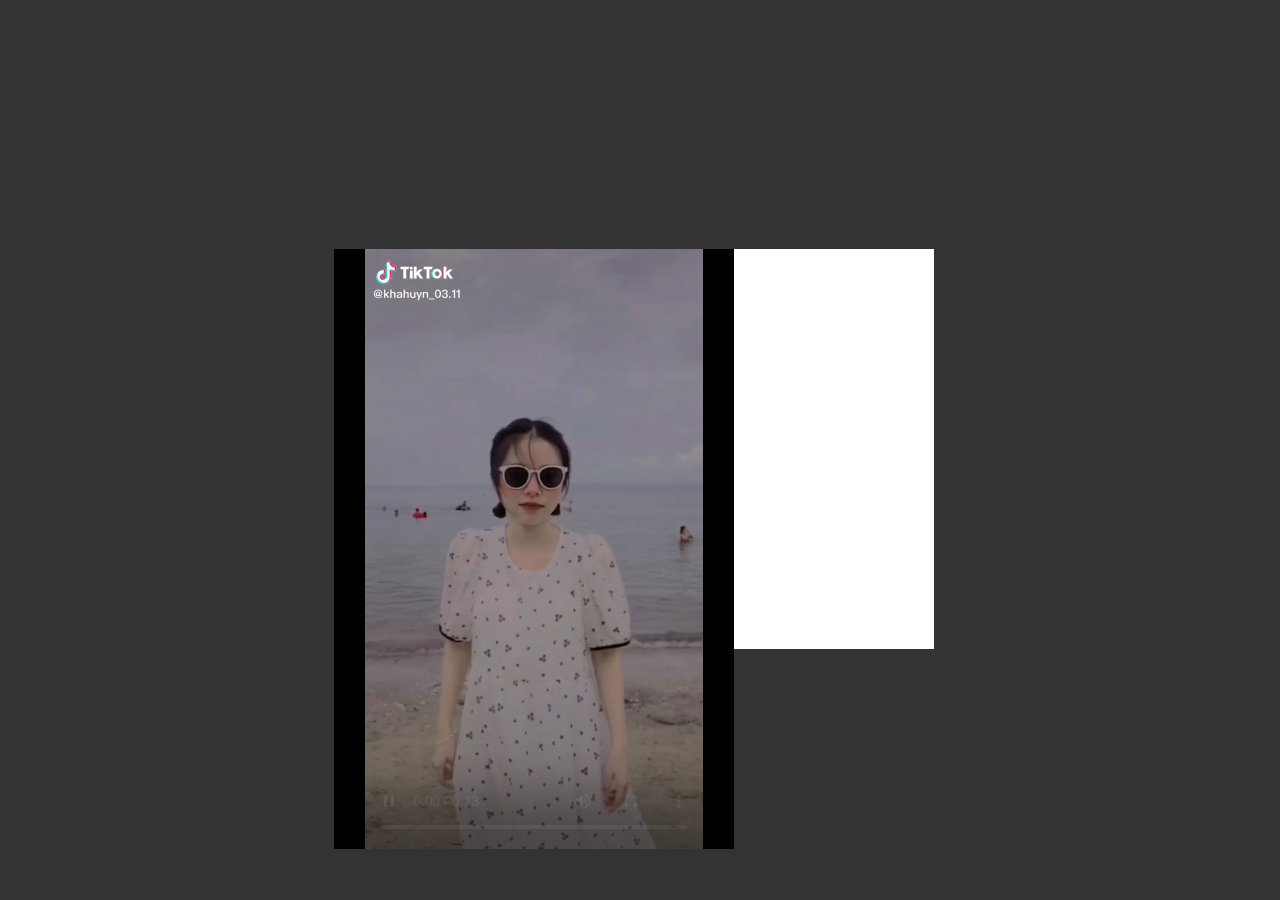
==== playvideo.html @ 308c2508 "update" ====
<!DOCTYPE html>
<html lang="en">
  <head>
    <title>Gửi Em</title>
    <link rel="icon" type="image/x-icon" href="img/tom.ico">
    <!-- Required meta tags -->
    <meta charset="utf-8" />
    <meta
      name="viewport"
      content="width=device-width, initial-scale=1, shrink-to-fit=no"
    />

    <!-- Bootstrap CSS -->
    <!-- <link rel="stylesheet/less" type="text/css" href="css/video.scss" /> -->
    <link rel="stylesheet" href="css/video.css" />
    <script src="js/video.js"></script>
  </head>
  <body>
    <div class="play-backdrop"></div>
    <div class="play-button">
      <svg class="play-circles" viewBox="0 0 152 152">
        <circle class="play-circle-01" fill="none" stroke="#fff" stroke-width="3" stroke-dasharray="343 343" cx="76" cy="76" r="72.7"/>
        <circle class="play-circle-02" fill="none" stroke="#fff" stroke-width="3" stroke-dasharray="309 309" cx="76" cy="76" r="65.5"/>
      </svg>
      <div class="play-perspective">
        <button class="play-close"></button>
        <div class="play-triangle">
          <div class="play-video">
            <iframe width="400" height="600" src="img/tiktok.mp4" frameborder="0" allow="autoplay; encrypted-media" allowfullscreen></iframe>
          </div>
        </div>
      </div>
    </div>
  </html>

  <!-- <video src="https://www.robmillsarchitects.com/files/land/city/RMA_Web_land_city_1.mp4" loop muted autoplay playsinline></video> -->
---- css/video.css ----
body {
  display: flex;
  justify-content: center;
  align-items: center;
  height: 100vh;
  margin: 0;
  background-color: #333;
  overflow: hidden;
}

.play-button {
  width: 152px;
  height: 152px;
  position: relative;
  cursor: pointer;
}

.play-backdrop {
  width: 100%;
  height: 100%;
  position: fixed;
  left: 0;
  top: 0;
  background-color: #000;
  opacity: 0;
  visibility: hidden;
}

.play-close {
  width: 30px;
  height: 30px;
  position: absolute;
  right: 0;
  bottom: calc(100% + 15px);
  border: none;
  outline: none;
  background: none;
  opacity: 0;
  cursor: pointer;
}

.play-close::before,
.play-close::after {
  content: "";
  display: block;
  width: 100%;
  height: 1px;
  position: absolute;
  top: 50%;
  left: 0;
  transform: rotate(45deg);
  background-color: #fff;
}

.play-close::after {
  transform: rotate(-45deg);
}

.play-circles {
  display: block;
  width: 100%;
  height: 100%;
}

.play-perspective {
  width: 600px;
  height: 400px;
  position: absolute;
  left: -230px;
  top: -125px;
}

.play-triangle {
  width: 600px;
  height: 400px;
  background-color: #fff;
  cursor: pointer;
}
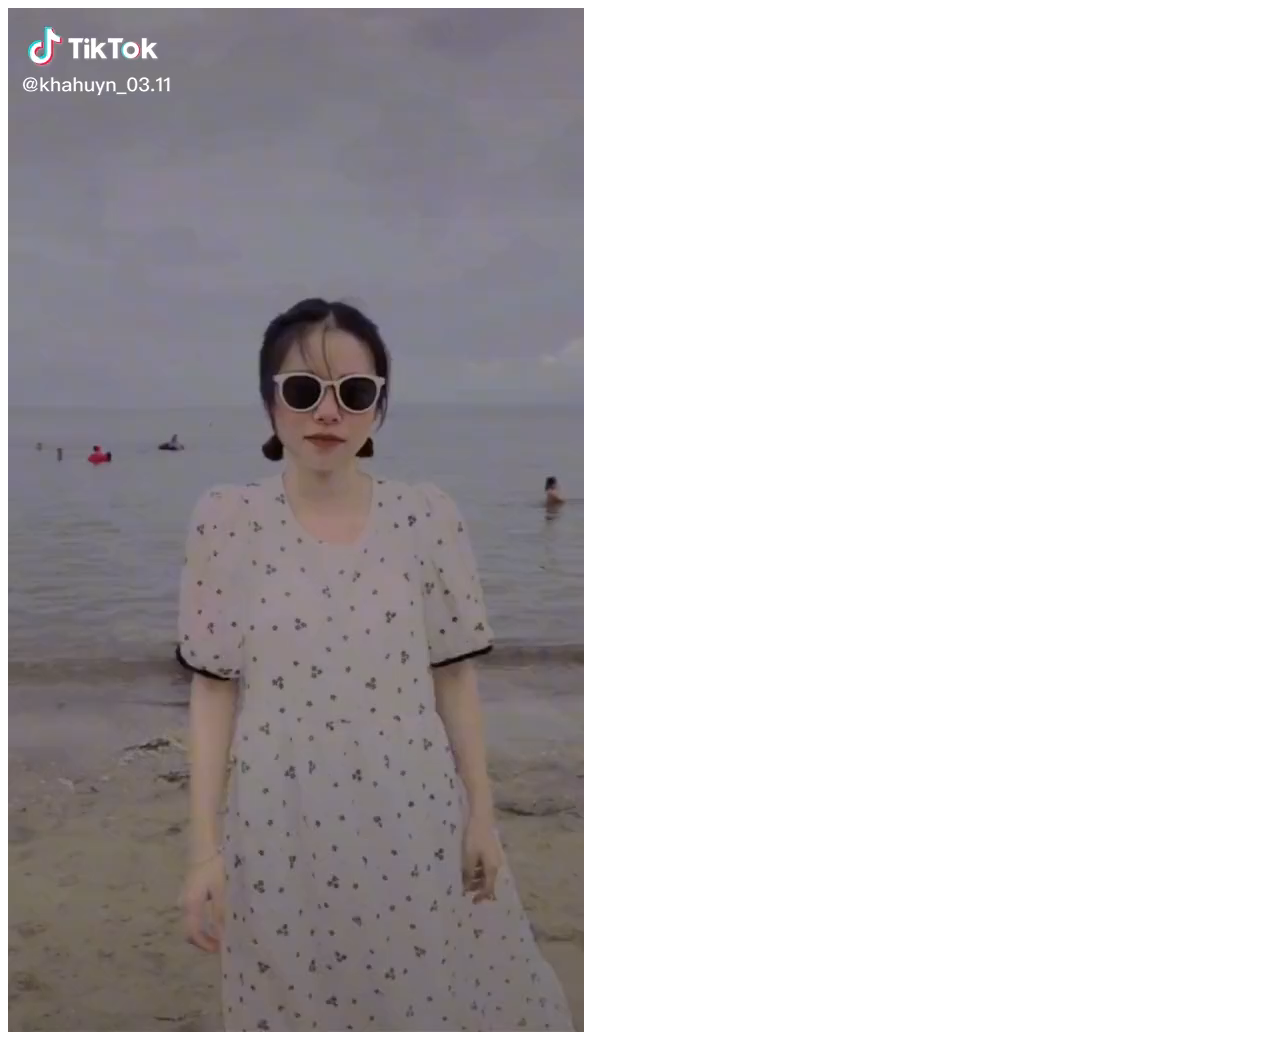
==== commit 01ff3007: "update" ====
--- a/playvideo.html
+++ b/playvideo.html
@@ -10,27 +10,9 @@
       content="width=device-width, initial-scale=1, shrink-to-fit=no"
     />
 
-    <!-- Bootstrap CSS -->
-    <!-- <link rel="stylesheet/less" type="text/css" href="css/video.scss" /> -->
-    <link rel="stylesheet" href="css/video.css" />
-    <script src="js/video.js"></script>
   </head>
   <body>
-    <div class="play-backdrop"></div>
-    <div class="play-button">
-      <svg class="play-circles" viewBox="0 0 152 152">
-        <circle class="play-circle-01" fill="none" stroke="#fff" stroke-width="3" stroke-dasharray="343 343" cx="76" cy="76" r="72.7"/>
-        <circle class="play-circle-02" fill="none" stroke="#fff" stroke-width="3" stroke-dasharray="309 309" cx="76" cy="76" r="65.5"/>
-      </svg>
-      <div class="play-perspective">
-        <button class="play-close"></button>
-        <div class="play-triangle">
-          <div class="play-video">
-            <iframe width="400" height="600" src="img/tiktok.mp4" frameborder="0" allow="autoplay; encrypted-media" allowfullscreen></iframe>
-          </div>
-        </div>
-      </div>
-    </div>
+    
+  <video src="img/tiktok.mp4" loop autoplay></video>
+  </body>
   </html>
-
-  <!-- <video src="https://www.robmillsarchitects.com/files/land/city/RMA_Web_land_city_1.mp4" loop muted autoplay playsinline></video> -->